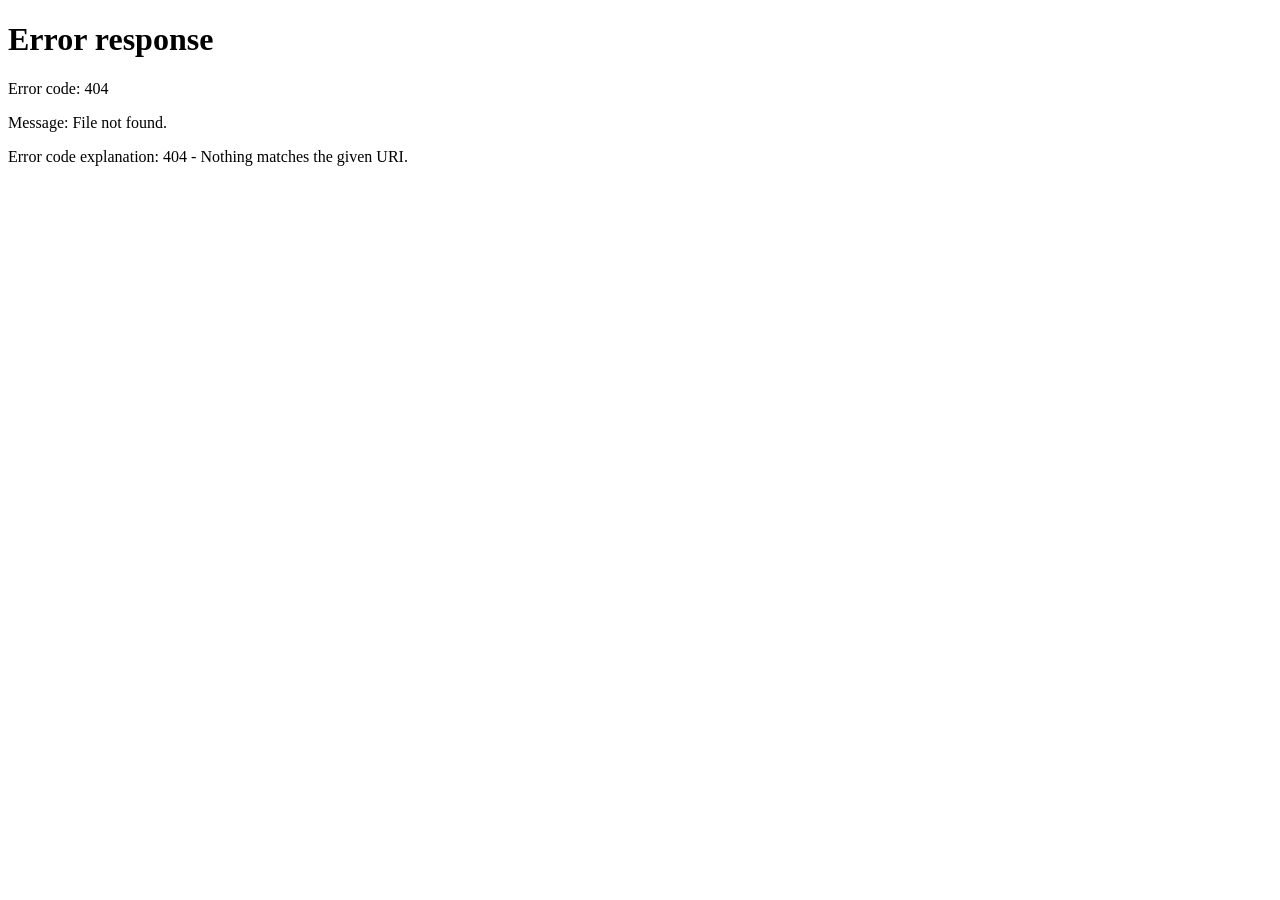
==== dashboard.html @ 9154ecaf "added logout and dashboard security" ====
<!DOCTYPE html>
<html lang="en">
<head>
    <meta charset="UTF-8">
    <meta name="viewport" content="width=device-width, initial-scale=1.0">
    <title>Contact Manager</title>
    <link rel="stylesheet" type="text/css" href="css/dashboard.css"> <!-- related CSS file -->
</head>
<body>
    <div class="wrapper">
        <nav class="navbar">
            <div class="nav-left">
                <button type="button" id="add-contact" class="btn">Add</button>
                <button type="button" id="delete-contact" class="btn">Delete</button>
                <button type="button" id="update-contact" class="btn">Update</button>
                <button type="button" id="confirm-delete" class="btn-confirm" style="display: none;">Confirm Delete</button>
            </div>

            <div class="nav-right">
                <form id="search-form">
                    <input type="text" id="searchContact" placeholder="Search Contact">
                    <button type="submit" class="btn">Search</button>
                </form>
            </div>
        </nav>

        <header id="main-header">
            <h1 id="header">Dashboard</h1>
            <button type="button" id="logout" class="logout-btn">Logout</button>
        </header>

        <main>
            <section id="dashboard-content">
                <div id="delete-bar" class="delete-bar" style="display: none;">
                    <span id="delete-bar-text"> Select contacts using the checkboxes, then click Delete Selected</span>
                </div>

                <!-- contacts table -->
                <div class="table-wrapper">
                    <table id="contacts-table">
                        <thead>
                            <tr>
                                <th style="display: none;"></th>
                                <th>First Name</th>
                                <th>Last Name</th>
                                <th>Phone</th>
                                <th>E-mail</th>
                            </tr>
                        </thead>

                        <tbody id="contact-body">
                            <!-- rows inserted here by JS -->
                            <tr>
                                <td colspan="5">No contacts found.</td>
                            </tr>
                        </tbody>
                    </table>
                </div>
            </section>
        </main>

        <footer class="footer">
            <p>Copyright &copy; 2026 Contact Manager. All Rights Reserved</p>
        </footer>

        <!-- add contact -->
        <div class="action-overlay" id="add-choice" style="display: none;">
            <div class="popup">
                <h2>Add Contact</h2>
                <div class="action-form">
                    <label for="add-firstname">First Name</label>
                    <input type="text" id="add-firstname" placeholder="First Name">
                </div>
                <div class="action-form">
                    <label for="add-lastname">Last Name</label>
                    <input type="text" id="add-lastname" placeholder="Last Name">
                </div>
                <div class="action-form">
                    <label for="add-phone">Phone</label>
                    <input type="tel" id="add-phone" placeholder="Phone">
                </div>
                <div class="action-form">
                    <label for="add-email">Email</label>
                    <input type="email" id="add-email" placeholder="Email">
                </div>
                <div class="action-footer">
                    <button type="button" class="action-cancel">Cancel</button>
                    <button type="button" class="action-save">Save Contact</button>
                </div>
            </div>
        </div>

        <!-- update contact -->
        <div class="action-overlay" id="update-choice" style="display: none;">
            <div class="popup">
                <h2>Update Contact</h2>
                <div class="action-form">
                    <label for="update-firstname">First Name</label>
                    <input type="text" id="update-firstname" placeholder="First Name">
                </div>
                <div class="action-form">
                    <label for="update-lastname">Last Name</label>
                    <input type="text" id="update-lastname" placeholder="Last Name">
                </div>
                <div class="action-form">
                    <label for="update-phone">Phone</label>
                    <input type="tel" id="update-phone" placeholder="Phone">
                </div>
                <div class="action-form">
                    <label for="update-email">Email</label>
                    <input type="email" id="update-email" placeholder="Email">
                </div>
                <div class="action-footer">
                    <button type="button" class="action-cancel">Cancel</button>
                    <button type="button" class="action-save">Update Contact</button>
                </div>
            </div>
        </div>

        <!-- confirm delete -->
        <div class="action-overlay" id="confirm-delete-popup" style="display: none;">
            <div class="popup">
                <h2>Confirm Deletion</h2>
                <p class="confirm-text">You are about to permanently delete:</p>
                <p class="selected-names" id="selected-names">-</p>
                <p class="confirm-text">This action cannot be undone.</p>
                <div class="action-footer">
                    <button type="button" class="action-cancel">Cancel</button>
                    <button type="button" class="action-delete">Delete Contact</button>
                </div>
            </div>
        </div>
    </div>

    <script src="js/dashboard.js"></script>

</body>
</html>
---- css/dashboard.css ----
body{
    background-color: #bcf5fe;
    margin: 0;
    padding: 0;
    font-family: Arial, sans-serif;
    min-height: 100vh;
    display: flex;
    flex-direction: column;
}

.wrapper{
    flex: 1;
    display: flex;
    flex-direction: column;
}

main{
    flex: 1;
}

/* header */
header{
    display: flex;
    justify-content: space-between;
    align-items: center;

    padding: 20px 30px 10px;
    color: black;
}

#header{
    font-size: 26px;
    margin: 0;
}

/*************** navigation  bar ***************/
nav{
    display: flex;
    justify-content: space-between;
    align-items: center;
    flex-wrap: wrap;
    gap: 10px;
    background-color: #11178b;
    padding: 15px 30px;
    box-shadow: 0 2px 5px rgba(0,0,0,0.1);
}

.nav-left{
    display: flex;
    gap: 10px;
}

.nav-right form{
    display: flex;
    gap: 10px;
    align-items: center;
}

.btn:hover{
    background-color: #ff841f;
}

.btn.active{
    background-color: rgb(161, 11, 138);
    font-weight: bold;
}
/*************** end of navigation bar styling ***************/

/* buttons */
.btn,
.btn-confirm{
    background-color: #bcf5fe;
    color: rgb(0, 0, 0);
    padding: 10px 20px;
    border: none;
    border-radius: 5px;
    cursor: pointer;
    font-size: 16px;
    transition: background-color 0.3s ease;
}

.btn-confirm{
    background-color: #e24b4a;
    color: #fff;
}

.btn-confirm:hover{
    background-color: #a32d2d;
}

/***** logout button *****/
.logout-btn{
    background-color: #11178b;
    color: rgb(255, 255, 255);
    padding: 10px 20px;
    border: none;
    border-radius: 5px;
    cursor: pointer;
    font-size: 16px;
    transition: background-color 0.3s ease;
}

.logout-btn:hover{
    background-color: #ff841f;
    color: rgb(0, 0, 0);
}

.logout-btn.active{
    background-color: rgb(161, 11, 138);
    font-weight: bold;
}

/* search contact */
#searchContact{
    padding: 10px;
    border-radius: 5px;
    border: 1px solid #ccc;
    font-size: 16px;
    width: 220px;
}

#dashboard-content{
    padding: 0 30px 30px;
}

/* delete info bar */
.delete-bar{
    background-color: #fff3f3;
    border: 1px solid #f09595;
    border-radius: 6px;
    padding: 10px 16px;
    margin-bottom: 12px;
    font-size: 14px;
    color: #a32d2d;
}

/* contacts table */
.table-wrapper{
    background-color: #fff;
    border-radius: 8px;
    border: 1px solid #ccc;
    overflow: hidden;
    box-shadow: 0 1px 4px rgba(0,0,0,0.08);
}

#contacts-table{
    width: 100%;
    border-collapse: collapse;
    font-size: 14px;
}

#contacts-table thead{
    background-color: #11178b;
    color: #fff;
}

#contacts-table thead th{
    padding: 12px 16px;
    text-align: left;
    font-weight: 500;
}

#contacts-table tbody tr{
    border-bottom: 1px solid #e8e8e8;
    transition: background-color 0.15s;
}

#contacts-table tbody tr:hover{
    background-color: #f0fcff;
}

#contacts-table tbody td{
    padding: 11px 16px;
    color: #222;
}

/* popup overlay */
.action-overlay{
    position: fixed;
    top: 0;
    left: 0;

    width: 100%;
    height: 100%;

    background-color: rgba(0,0,0,0.45);

    display: flex;
    justify-content: center;
    align-items: center;

    z-index: 1000;
}

/* popup */
.popup{
    background: #fff;
    border-radius: 10px;
    padding: 28px;
    width: 380px;
    max-width: 95vw;
    box-shadow: 0 4px 20px rgba(0,0,0,0.2);
}

.popup h2{
    font-size: 22px;
    margin-top: 0;
    margin-bottom: 20px;
    color: #11178b;
}

/* action forms */
.action-form{
    margin-bottom: 12px;
}

.action-form label{
    display: block;
    font-size: 13px;
    color: #555;
    margin-bottom: 4px;
}

.action-form input{
    width: 100%;
    padding: 9px 11px;
    border-radius: 5px;
    border: 1px solid #ccc;
    font-size: 14px;
    transition: border-color 0.2s;
    box-sizing: border-box;
}

.action-form input:focus{
    outline: none;
    border-color: #11178b;
    box-shadow: 0 0 0 2px rgba(17,23,139,0.15);
}

/* popup footer */
.action-footer{
    display: flex;
    justify-content: flex-end;
    gap: 10px;
    margin-top: 20px;
}

/* popup buttons */
.action-cancel,
.action-save,
.action-delete{
    border: none;
    border-radius: 5px;
    padding: 10px 16px;
    cursor: pointer;
    font-size: 14px;
    transition: background-color 0.2s ease;
}

.action-cancel{
    background-color: #d9d9d9;
    color: #222;
}

.action-cancel:hover{
    background-color: #bdbdbd;
}

.action-save{
    background-color: #11178b;
    color: #fff;
}

.action-save:hover{
    background-color: rgb(161, 11, 138);
}

.action-delete{
    background-color: #e24b4a;
    color: #fff;
}

.action-delete:hover{
    background-color: #a32d2d;
}

.confirm-text{
    color: #444;
    margin-bottom: 8px;
}

.selected-names{
    background-color: #f5f5f5;
    border-radius: 5px;
    padding: 10px;
    font-size: 14px;
    color: #222;
    margin-bottom: 18px;
}

.footer{
    background-color: #11178b;
    padding: 15px;
    text-align: center;
    font-size: 14px;
    color: #ffffff;
}

@media (max-width: 768px){

    nav{
        flex-direction: column;
        align-items: stretch;
    }

    .nav-left{
        flex-wrap: wrap;
        justify-content: center;
    }

    .nav-right form{
        width: 100%;
        justify-content: center;
    }

    #searchContact{
        width: 100%;
        max-width: 300px;
    }
}
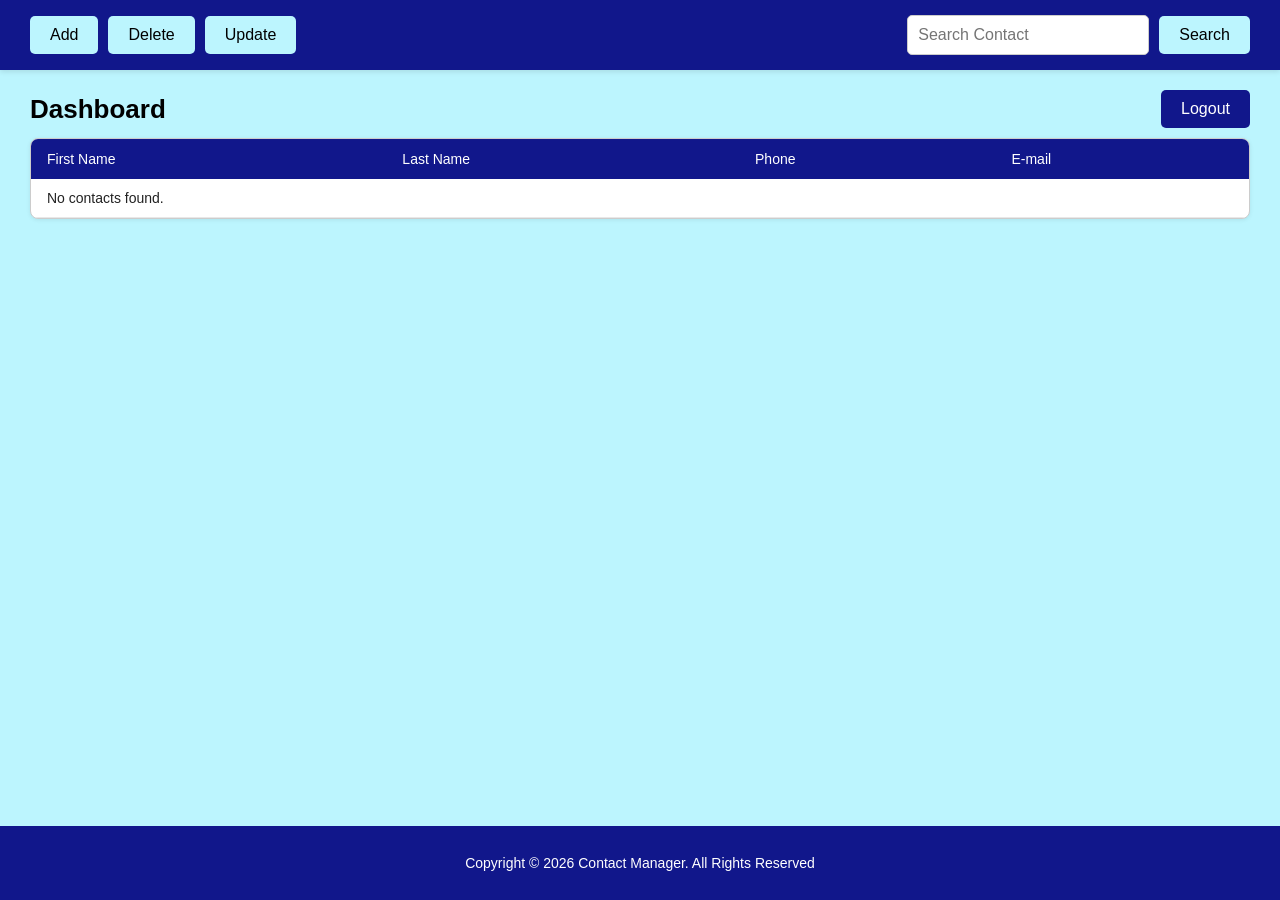
==== commit 86ba9eab: "added delete functionality" ====
--- a/dashboard.html
+++ b/dashboard.html
@@ -40,7 +40,7 @@
                     <table id="contacts-table">
                         <thead>
                             <tr>
-                                <th style="display: none;"></th>
+                                <th id="table-header" style="display: none;">Select</th>
                                 <th>First Name</th>
                                 <th>Last Name</th>
                                 <th>Phone</th>
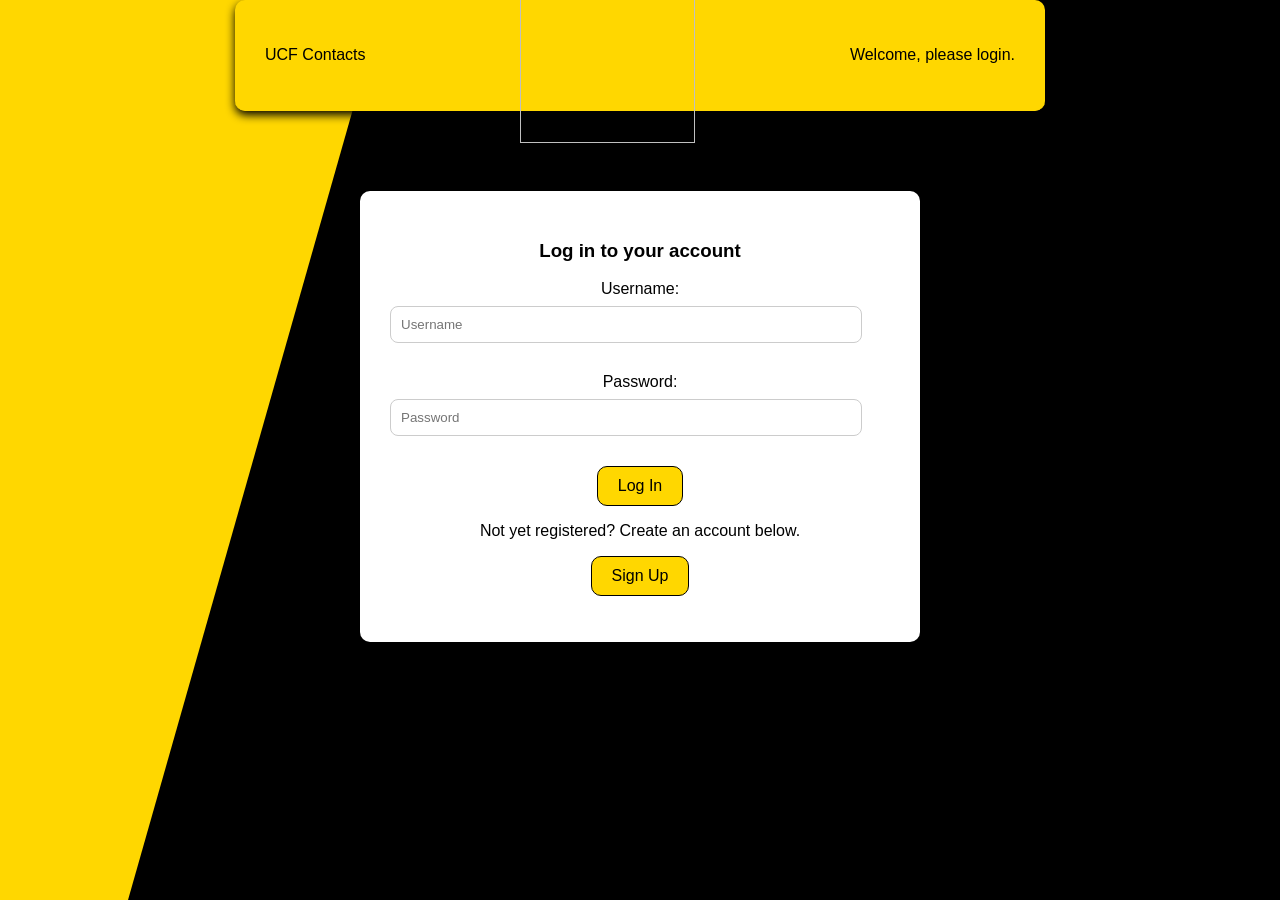
==== commit 1ac16d14: "Updated UI Look" ====
--- a/dashboard.html
+++ b/dashboard.html
@@ -3,7 +3,7 @@
 <head>
     <meta charset="UTF-8">
     <meta name="viewport" content="width=device-width, initial-scale=1.0">
-    <title>Contact Manager</title>
+    <title>UCF Contacts - Dashboard</title>
     <link rel="stylesheet" type="text/css" href="css/dashboard.css"> <!-- related CSS file -->
 </head>
 <body>
@@ -25,14 +25,14 @@
         </nav>
 
         <header id="main-header">
-            <h1 id="header">Dashboard</h1>
+            <h1 id="header" style="font-size:55px" >My Contacts</h1>
             <button type="button" id="logout" class="logout-btn">Logout</button>
         </header>
 
         <main>
             <section id="dashboard-content">
                 <div id="delete-bar" class="delete-bar" style="display: none;">
-                    <span id="delete-bar-text"> Select contacts using the checkboxes, then click Delete Selected</span>
+                    <span id="delete-bar-text"> Select contacts using the checkboxes, then click Delete</span>
                 </div>
 
                 <!-- contacts table -->
@@ -59,10 +59,6 @@
             </section>
         </main>
 
-        <footer class="footer">
-            <p>Copyright &copy; 2026 Contact Manager. All Rights Reserved</p>
-        </footer>
-
         <!-- add contact -->
         <div class="action-overlay" id="add-choice" style="display: none;">
             <div class="popup">
@@ -85,7 +81,7 @@
                 </div>
                 <div class="action-footer">
                     <button type="button" class="action-cancel">Cancel</button>
-                    <button type="button" class="action-save">Save Contact</button>
+                    <button type="button" id="save-contact-btn" class="action-save">Save Contact</button>
                 </div>
             </div>
         </div>
@@ -112,7 +108,7 @@
                 </div>
                 <div class="action-footer">
                     <button type="button" class="action-cancel">Cancel</button>
-                    <button type="button" class="action-save">Update Contact</button>
+                    <button type="button" id="update-contact-btn" class="action-save">Update Contact</button>
                 </div>
             </div>
         </div>
--- a/css/dashboard.css
+++ b/css/dashboard.css
@@ -1,11 +1,11 @@
-body{
-    background-color: #bcf5fe;
+body {
+    background-color: #fff;
+    background: linear-gradient(0deg,rgba(253, 187, 45, 0.75) 9%, rgba(0, 0, 0, 1) 92%);
     margin: 0;
     padding: 0;
-    font-family: Arial, sans-serif;
+    font-family: Arial, Helvetica, sans-serif;
     min-height: 100vh;
     display: flex;
-    flex-direction: column;
 }
 
 .wrapper{
@@ -14,22 +14,23 @@
     flex-direction: column;
 }
 
-main{
+main {
     flex: 1;
-}
-
-/* header */
+    position: relative;
+}
+
 header{
     display: flex;
     justify-content: space-between;
     align-items: center;
-
     padding: 20px 30px 10px;
-    color: black;
+    background: linear-gradient(to right, #FFD700, #000, #FFD700, #000);
+    background-clip: text;
+    color: transparent;
 }
 
 #header{
-    font-size: 26px;
+    font-size: 30px;
     margin: 0;
 }
 
@@ -40,9 +41,8 @@
     align-items: center;
     flex-wrap: wrap;
     gap: 10px;
-    background-color: #11178b;
+    background-color: #000;
     padding: 15px 30px;
-    box-shadow: 0 2px 5px rgba(0,0,0,0.1);
 }
 
 .nav-left{
@@ -57,20 +57,19 @@
 }
 
 .btn:hover{
-    background-color: #ff841f;
+    background-color: #ffd90073;
 }
 
 .btn.active{
-    background-color: rgb(161, 11, 138);
-    font-weight: bold;
+    background-color: #f70101;
 }
 /*************** end of navigation bar styling ***************/
 
 /* buttons */
 .btn,
-.btn-confirm{
-    background-color: #bcf5fe;
-    color: rgb(0, 0, 0);
+.btn-confirm {
+    background-color: #FFD700;
+    color: #000;
     padding: 10px 20px;
     border: none;
     border-radius: 5px;
@@ -80,7 +79,8 @@
 }
 
 .btn-confirm{
-    background-color: #e24b4a;
+    background-color: #f70101;
+    font-weight: bold;
     color: #fff;
 }
 
@@ -90,19 +90,19 @@
 
 /***** logout button *****/
 .logout-btn{
-    background-color: #11178b;
-    color: rgb(255, 255, 255);
+    background-color: #FFD700;
+    color: #000;
     padding: 10px 20px;
-    border: none;
-    border-radius: 5px;
+    border-radius: 10px;
+    border: 1px solid #000;
     cursor: pointer;
     font-size: 16px;
     transition: background-color 0.3s ease;
 }
 
 .logout-btn:hover{
-    background-color: #ff841f;
-    color: rgb(0, 0, 0);
+    background-color: #ffd90073;
+   
 }
 
 .logout-btn.active{
@@ -114,7 +114,7 @@
 #searchContact{
     padding: 10px;
     border-radius: 5px;
-    border: 1px solid #ccc;
+    border: 1px solid #fff;
     font-size: 16px;
     width: 220px;
 }
@@ -126,21 +126,20 @@
 /* delete info bar */
 .delete-bar{
     background-color: #fff3f3;
-    border: 1px solid #f09595;
+    border: 1px solid #FFD700;
     border-radius: 6px;
     padding: 10px 16px;
     margin-bottom: 12px;
     font-size: 14px;
-    color: #a32d2d;
+    color: #f70101;
 }
 
 /* contacts table */
 .table-wrapper{
     background-color: #fff;
     border-radius: 8px;
-    border: 1px solid #ccc;
+    border: 2px solid #000000;
     overflow: hidden;
-    box-shadow: 0 1px 4px rgba(0,0,0,0.08);
 }
 
 #contacts-table{
@@ -150,8 +149,8 @@
 }
 
 #contacts-table thead{
-    background-color: #11178b;
-    color: #fff;
+    background-color: #FFD700;
+    color: #000000;
 }
 
 #contacts-table thead th{
@@ -161,17 +160,17 @@
 }
 
 #contacts-table tbody tr{
-    border-bottom: 1px solid #e8e8e8;
+    border-bottom: 1px solid #fff;
     transition: background-color 0.15s;
 }
 
 #contacts-table tbody tr:hover{
-    background-color: #f0fcff;
+    background-color: #fff;
 }
 
 #contacts-table tbody td{
     padding: 11px 16px;
-    color: #222;
+    color: #000;
 }
 
 /* popup overlay */
@@ -183,7 +182,7 @@
     width: 100%;
     height: 100%;
 
-    background-color: rgba(0,0,0,0.45);
+    background-color: #000;
 
     display: flex;
     justify-content: center;
@@ -199,14 +198,14 @@
     padding: 28px;
     width: 380px;
     max-width: 95vw;
-    box-shadow: 0 4px 20px rgba(0,0,0,0.2);
+    box-shadow: 0 4px 20px #000;
 }
 
 .popup h2{
     font-size: 22px;
     margin-top: 0;
     margin-bottom: 20px;
-    color: #11178b;
+    color: #FFD700;
 }
 
 /* action forms */
@@ -217,7 +216,7 @@
 .action-form label{
     display: block;
     font-size: 13px;
-    color: #555;
+    color: #fff;
     margin-bottom: 4px;
 }
 
@@ -233,8 +232,8 @@
 
 .action-form input:focus{
     outline: none;
-    border-color: #11178b;
-    box-shadow: 0 0 0 2px rgba(17,23,139,0.15);
+    border-color: #FFD700;
+    box-shadow: 0 0 0 2px #000;
 }
 
 /* popup footer */
@@ -258,8 +257,8 @@
 }
 
 .action-cancel{
-    background-color: #d9d9d9;
-    color: #222;
+    background-color: #000;
+    color: #fff;
 }
 
 .action-cancel:hover{
@@ -267,16 +266,16 @@
 }
 
 .action-save{
-    background-color: #11178b;
+    background-color: #FFD700;
     color: #fff;
 }
 
 .action-save:hover{
-    background-color: rgb(161, 11, 138);
+    background-color: #ffd90073;
 }
 
 .action-delete{
-    background-color: #e24b4a;
+    background-color: #f70101;
     color: #fff;
 }
 
@@ -285,7 +284,7 @@
 }
 
 .confirm-text{
-    color: #444;
+    color: #fff;
     margin-bottom: 8px;
 }
 
@@ -294,16 +293,8 @@
     border-radius: 5px;
     padding: 10px;
     font-size: 14px;
-    color: #222;
+    color: #fff;
     margin-bottom: 18px;
-}
-
-.footer{
-    background-color: #11178b;
-    padding: 15px;
-    text-align: center;
-    font-size: 14px;
-    color: #ffffff;
 }
 
 @media (max-width: 768px){
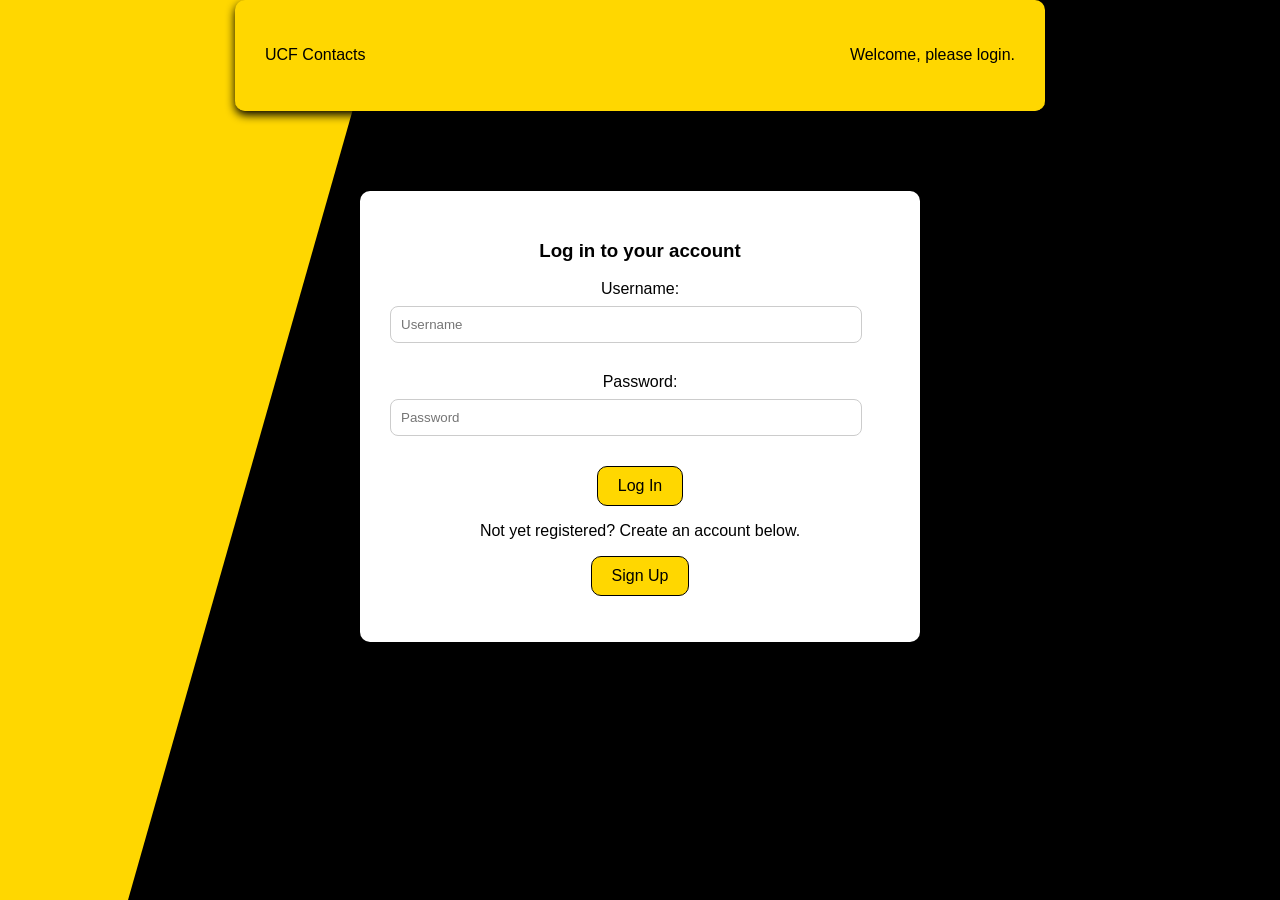
==== commit fe1a3f9b: "Added email and phone # validation feature" ====
--- a/dashboard.html
+++ b/dashboard.html
@@ -3,7 +3,7 @@
 <head>
     <meta charset="UTF-8">
     <meta name="viewport" content="width=device-width, initial-scale=1.0">
-    <title>UCF Contacts - Dashboard</title>
+    <title>UCF Contacts - My Contacts</title>
     <link rel="stylesheet" type="text/css" href="css/dashboard.css"> <!-- related CSS file -->
 </head>
 <body>
@@ -74,10 +74,12 @@
                 <div class="action-form">
                     <label for="add-phone">Phone</label>
                     <input type="tel" id="add-phone" placeholder="Phone">
+                    <span id="add-phone-error" class="field-error"></span>
                 </div>
                 <div class="action-form">
                     <label for="add-email">Email</label>
                     <input type="email" id="add-email" placeholder="Email">
+                    <span id="add-email-error" class="field-error"></span>
                 </div>
                 <div class="action-footer">
                     <button type="button" class="action-cancel">Cancel</button>
@@ -101,10 +103,12 @@
                 <div class="action-form">
                     <label for="update-phone">Phone</label>
                     <input type="tel" id="update-phone" placeholder="Phone">
+                    <span id="update-phone-error" class="field-error"></span>
                 </div>
                 <div class="action-form">
                     <label for="update-email">Email</label>
                     <input type="email" id="update-email" placeholder="Email">
+                    <span id="update-email-error" class="field-error"></span>
                 </div>
                 <div class="action-footer">
                     <button type="button" class="action-cancel">Cancel</button>
--- a/css/dashboard.css
+++ b/css/dashboard.css
@@ -125,8 +125,8 @@
 
 /* delete info bar */
 .delete-bar{
-    background-color: #fff3f3;
-    border: 1px solid #FFD700;
+    background-color: #ffffff;
+    border: 2x solid #f70101;
     border-radius: 6px;
     padding: 10px 16px;
     margin-bottom: 12px;
@@ -173,6 +173,18 @@
     color: #000;
 }
 
+/* email/phone# field*/
+.field-error {
+    color: red;
+    font-size: 0.8rem;
+    display: block;
+    margin-top: 2px;
+}
+
+.input-invalid {
+    border: 1px solid red;
+}
+
 /* popup overlay */
 .action-overlay{
     position: fixed;
@@ -182,7 +194,7 @@
     width: 100%;
     height: 100%;
 
-    background-color: #000;
+    backdrop-filter: blur(4px);
 
     display: flex;
     justify-content: center;
@@ -198,14 +210,14 @@
     padding: 28px;
     width: 380px;
     max-width: 95vw;
-    box-shadow: 0 4px 20px #000;
+    box-shadow: 0 4px 20px #FFD700;
 }
 
 .popup h2{
     font-size: 22px;
     margin-top: 0;
     margin-bottom: 20px;
-    color: #FFD700;
+    color: #000000;
 }
 
 /* action forms */
@@ -216,7 +228,7 @@
 .action-form label{
     display: block;
     font-size: 13px;
-    color: #fff;
+    color: #000;
     margin-bottom: 4px;
 }
 
@@ -226,6 +238,7 @@
     border-radius: 5px;
     border: 1px solid #ccc;
     font-size: 14px;
+    border-color: #FFD700;
     transition: border-color 0.2s;
     box-sizing: border-box;
 }
@@ -267,11 +280,11 @@
 
 .action-save{
     background-color: #FFD700;
-    color: #fff;
+    color: #000000;
 }
 
 .action-save:hover{
-    background-color: #ffd90073;
+    background-color: #b87700de;
 }
 
 .action-delete{
@@ -284,16 +297,17 @@
 }
 
 .confirm-text{
-    color: #fff;
+    color: #000;
     margin-bottom: 8px;
 }
 
 .selected-names{
-    background-color: #f5f5f5;
-    border-radius: 5px;
+    background-color: #ffffff;
+    border-radius: 2px;
+    border: 1px solid #fa0000;
     padding: 10px;
     font-size: 14px;
-    color: #fff;
+    color: #000;
     margin-bottom: 18px;
 }
 
